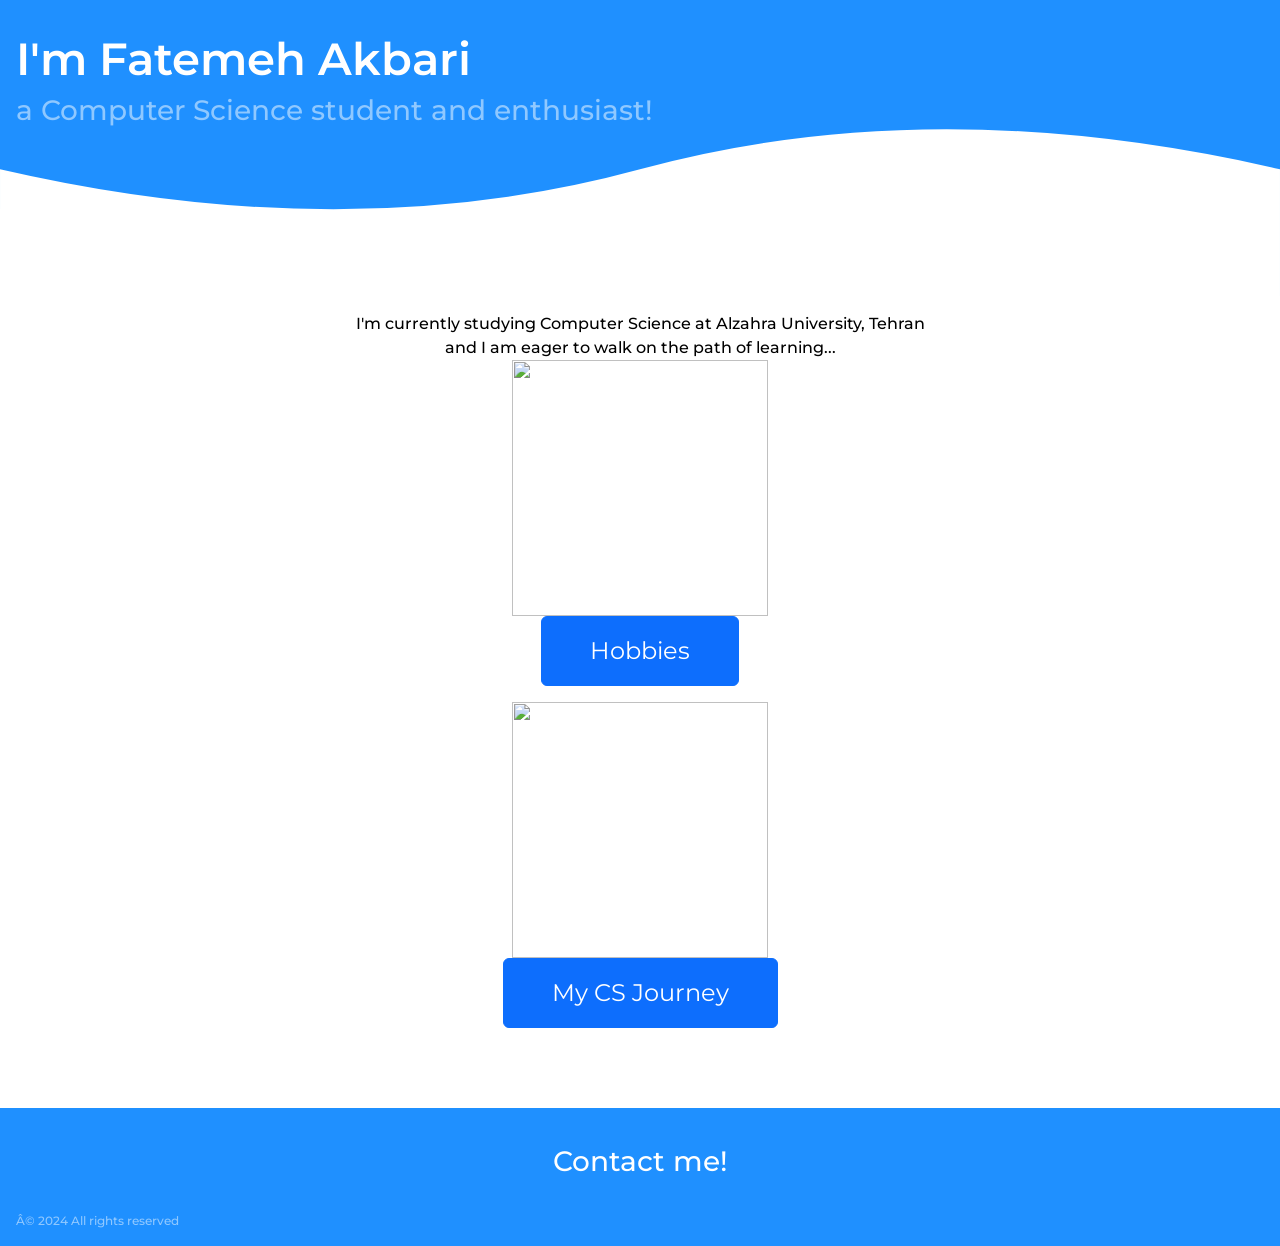
==== index.html @ 22872763 "Sat, Sep 7, 2024, 5:26 PM +03:30" ====
<!DOCTYPE html>

<html lang="en">
    <head>
        <link href="https://cdn.jsdelivr.net/npm/bootstrap@5.2.3/dist/css/bootstrap.min.css" rel="stylesheet" integrity="sha384-rbsA2VBKQhggwzxH7pPCaAqO46MgnOM80zW1RWuH61DGLwZJEdK2Kadq2F9CUG65" crossorigin="anonymous">
        <script src="https://cdn.jsdelivr.net/npm/bootstrap@5.2.3/dist/js/bootstrap.bundle.min.js" integrity="sha384-kenU1KFdBIe4zVF0s0G1M5b4hcpxyD9F7jL+jjXkk+Q2h455rYXK/7HAuoJl+0I4" crossorigin="anonymous"></script>
        <link rel="preconnect" href="https://fonts.googleapis.com">
        <link rel="preconnect" href="https://fonts.gstatic.com" crossorigin>
        <link href="https://fonts.googleapis.com/css2?family=Montserrat:ital,wght@0,100..900;1,100..900&display=swap" rel="stylesheet">
        <link href="styles.css" rel="stylesheet">
        <meta name="viewport" content="width=device-width, initial-scale=1.0">
        <title>My Webpage</title>
    </head>
    <body>
        <div class="header">
            <h1 class="montserrat-h1">I'm Fatemeh Akbari</h1>
            <h2 class="montserrat-fade">a Computer Science student and enthusiast!</h2>
            <div class="waveContainer">
                <svg class="wave" viewBox="0 0 1440 320">
                    <path fill="#FFFFFF" fill-opacity="1" d="M0,160 Q390,250 720,160 T1440,160 L1440,320 L0,320 Z"></path>
                </svg>
                <svg class="wave" viewBox="0 0 1440 320">
                    <path fill="#FFFFFF" fill-opacity="1" d="M0,160 Q390,250 720,160 T1440,160 L1440,320 L0,320 Z"></path>
                </svg>
            </div>
        </div>

        <div class="montserrat-main">
            <div style="text-align: center;">I'm currently studying Computer Science at Alzahra University, Tehran</div>
            <div style="text-align: center;">and I am eager to walk on the path of learning...</div>
        </div>

        <div style="text-align: center;">
            <img src="https://i.imgur.com/BVghCKw.png">
        </div>

        <div style="text-align: center; margin-bottom: 1rem;">
            <a class="btn btn-primary" href="#" role="button"
               style="--bs-btn-padding-y: 1rem; --bs-btn-padding-x: 3rem; --bs-btn-font-size: 1.5rem; --bs-btn-font-family: Montserrat;">
                    Hobbies
            </a>
        </div>

        <div style="text-align: center;">
            <img src="https://i.imgur.com/1L69qIW.png">
        </div>

        <div style="text-align: center;">
            <a class="btn btn-primary" href="#" role="button"
               style="--bs-btn-padding-y: 1rem; --bs-btn-padding-x: 3rem; --bs-btn-font-size: 1.5rem; --bs-btn-font-family: Montserrat; margin-bottom: 5rem;">
                    My CS Journey
            </a>
        </div>

        <footer class="montserrat-fade">
            <a href="#" style="text-decoration: none; color: #fff;">Contact me!</a>
            <p style="font-size: 0.75rem; position: absolute; bottom: 0;">© 2024 All rights reserved</p>
        </footer>
    </body>
</html>
---- styles.css ----
body {
    background-color: #fff;
    color: #212529;
    font-size: 16px;
    font-weight: 400;
    line-height: 1.5;
    margin: 0;
    text-align: center;
}

.montserrat-h1 {
    font-family: "Montserrat", sans-serif;
    font-size: 45px;
    font-weight: 600;
    font-style: normal;
}

.montserrat-fade {
    font-family: "Montserrat", sans-serif;
    font-size: 28px;
    font-weight: 500;
    font-style: normal;
    color: rgba(255, 255, 255, 0.5);
}

.montserrat-main {
    font-family: "Montserrat", sans-serif;
    font-size: 1rem;
    font-weight: 500;
    font-style: normal;
    color: #000;
}

.header {
    background:
        linear-gradient(to right, rgba(31, 144, 255, 1), rgba(31, 144, 255, 0)),
        url('https://www.transparentpng.com/download/pattern/p3NBVZ-data-security-and-privacy-software-services-safe-data.png'),
        #1F90FF;
    color: #fff;
    position: relative;
    margin-bottom: 1rem;
    padding-top: 2rem;
    padding-bottom: 10rem;
    padding-right: 1rem;
    padding-left: 1rem;
    text-align: left;
}

.waveContainer {
    position: absolute;
    bottom: 0;
    width: 200%;
    height: auto;
    margin-left: -1rem;
    margin-bottom: -1rem;
    display: flex;
}

.waveStatic {
    width: 100%;
    height: auto;
    bottom: 0;
    margin-left: -1rem;
    position: absolute;
}

.wave {
    width: 50%; /* Each wave takes half the container width */
    height: auto;
    animation: waveMove 10s linear infinite;
}

@keyframes waveAnimation {
    0%  { d: path("M0,160 Q390,250 720,160 T1440,160 L1440,320 L0,320 Z"); }
    50% { d: path("M0,140 Q390,270 720,140 T1440,140 L1440,320 L0,320 Z"); }
    100%{ d: path("M0,160 Q390,250 720,160 T1440,160 L1440,320 L0,320 Z"); }
}

.wave path {
    animation: waveAnimation 5s infinite;
}

@keyframes waveMove {
    0% { transform: translateX(0); }
    100% { transform: translateX(-100%); }
}


img {
    width: 16rem;
    height: 16rem;
}

footer {
    background:
        linear-gradient(to right, rgba(31, 144, 255, 1), rgba(31, 144, 255, 0)),
        url('https://www.transparentpng.com/download/pattern/p3NBVZ-data-security-and-privacy-software-services-safe-data.png'),
        #1F90FF;
    color: #fff;
    font-size: 2rem;
    position: relative;
    padding-top: 2rem;
    padding-bottom: 4rem;
    padding-right: 1rem;
    padding-left: 1rem;
}
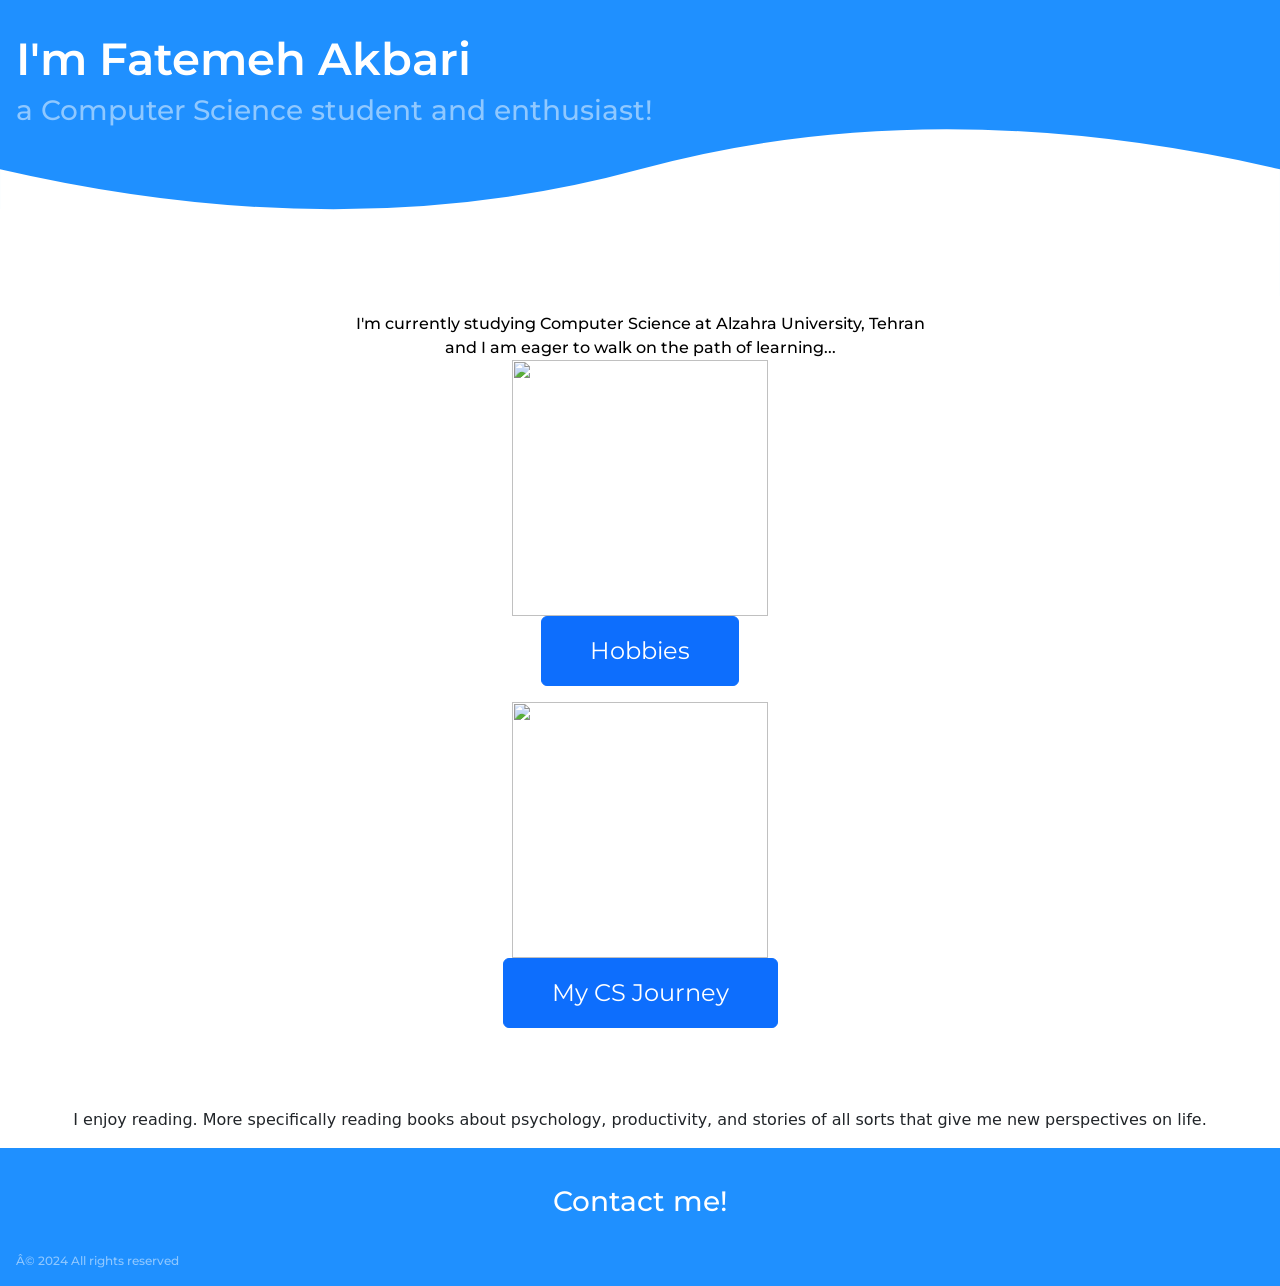
==== commit 5dc7b882: "Sat, Sep 7, 2024, 5:33 PM +03:30" ====
--- a/index.html
+++ b/index.html
@@ -52,6 +52,13 @@
             </a>
         </div>
 
+        <div>
+            <p>
+                I enjoy reading. More specifically reading books about psychology, productivity,
+                and stories of all sorts that give me new perspectives on life.
+            </p>
+        </div>
+
         <footer class="montserrat-fade">
             <a href="#" style="text-decoration: none; color: #fff;">Contact me!</a>
             <p style="font-size: 0.75rem; position: absolute; bottom: 0;">© 2024 All rights reserved</p>
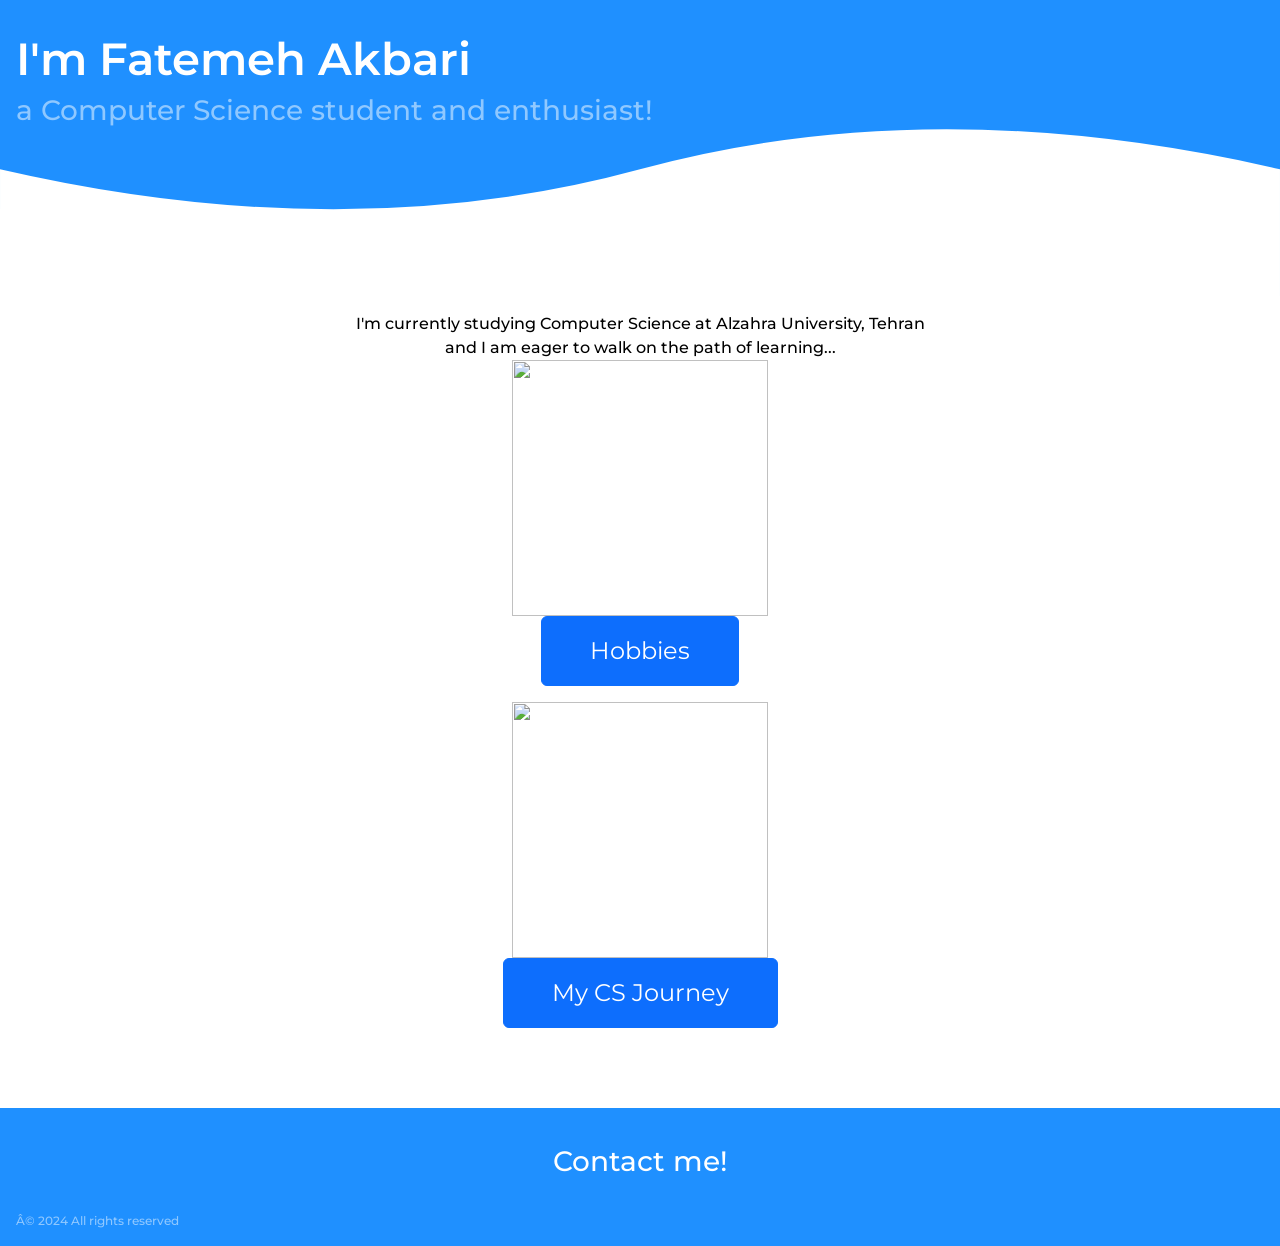
==== commit 073a3398: "Sat, Sep 7, 2024, 5:36 PM +03:30" ====
--- a/index.html
+++ b/index.html
@@ -52,13 +52,6 @@
             </a>
         </div>
 
-        <div>
-            <p>
-                I enjoy reading. More specifically reading books about psychology, productivity,
-                and stories of all sorts that give me new perspectives on life.
-            </p>
-        </div>
-
         <footer class="montserrat-fade">
             <a href="#" style="text-decoration: none; color: #fff;">Contact me!</a>
             <p style="font-size: 0.75rem; position: absolute; bottom: 0;">© 2024 All rights reserved</p>
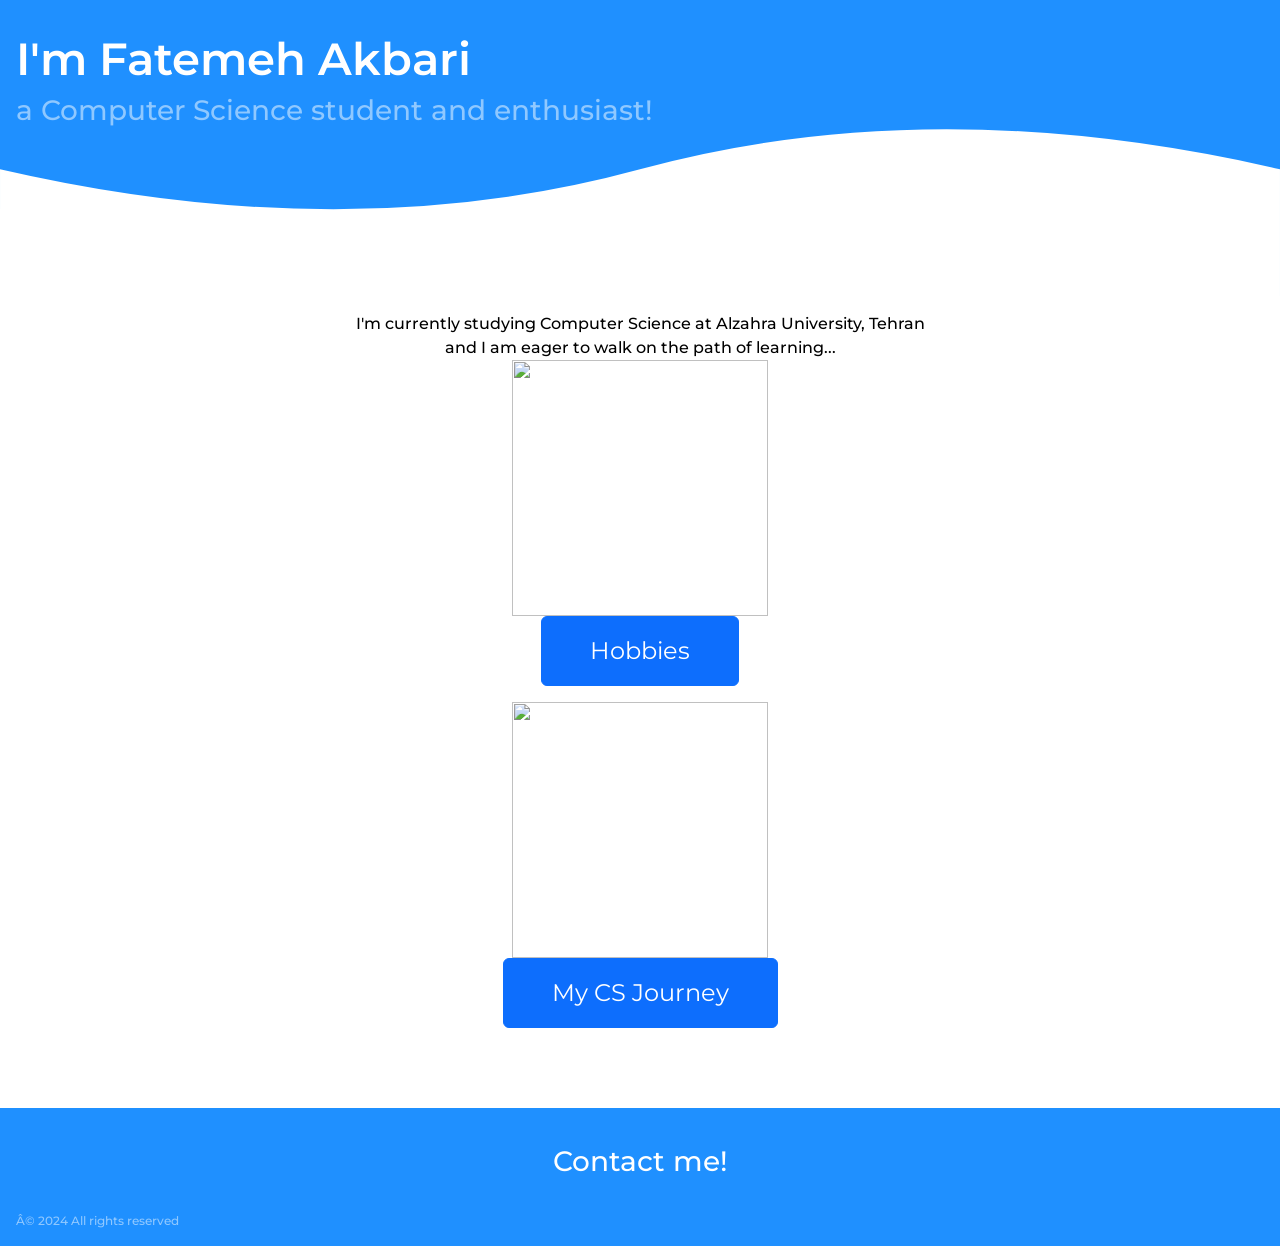
==== commit f8d79cda: "Tue, Sep 10, 2024, 10:09 AM +03:30" ====
--- a/index.html
+++ b/index.html
@@ -4,6 +4,7 @@
     <head>
         <link href="https://cdn.jsdelivr.net/npm/bootstrap@5.2.3/dist/css/bootstrap.min.css" rel="stylesheet" integrity="sha384-rbsA2VBKQhggwzxH7pPCaAqO46MgnOM80zW1RWuH61DGLwZJEdK2Kadq2F9CUG65" crossorigin="anonymous">
         <script src="https://cdn.jsdelivr.net/npm/bootstrap@5.2.3/dist/js/bootstrap.bundle.min.js" integrity="sha384-kenU1KFdBIe4zVF0s0G1M5b4hcpxyD9F7jL+jjXkk+Q2h455rYXK/7HAuoJl+0I4" crossorigin="anonymous"></script>
+        <link href="https://unpkg.com/aos@2.3.1/dist/aos.css" rel="stylesheet">
         <link rel="preconnect" href="https://fonts.googleapis.com">
         <link rel="preconnect" href="https://fonts.gstatic.com" crossorigin>
         <link href="https://fonts.googleapis.com/css2?family=Montserrat:ital,wght@0,100..900;1,100..900&display=swap" rel="stylesheet">
@@ -25,36 +26,41 @@
             </div>
         </div>
 
-        <div class="montserrat-main">
+        <div data-aos="fade-up" class="montserrat-main">
             <div style="text-align: center;">I'm currently studying Computer Science at Alzahra University, Tehran</div>
             <div style="text-align: center;">and I am eager to walk on the path of learning...</div>
         </div>
 
-        <div style="text-align: center;">
+        <div data-aos="fade-up" style="text-align: center;">
             <img src="https://i.imgur.com/BVghCKw.png">
         </div>
 
-        <div style="text-align: center; margin-bottom: 1rem;">
-            <a class="btn btn-primary" href="#" role="button"
+        <div data-aos="fade-up" style="text-align: center; margin-bottom: 1rem;">
+            <a class="btn btn-primary" href="hobbies.html" role="button"
                style="--bs-btn-padding-y: 1rem; --bs-btn-padding-x: 3rem; --bs-btn-font-size: 1.5rem; --bs-btn-font-family: Montserrat;">
                     Hobbies
             </a>
         </div>
 
-        <div style="text-align: center;">
+        <div data-aos="fade-up" style="text-align: center;">
             <img src="https://i.imgur.com/1L69qIW.png">
         </div>
 
-        <div style="text-align: center;">
-            <a class="btn btn-primary" href="#" role="button"
+        <div data-aos="fade-up" style="text-align: center;">
+            <a class="btn btn-primary" href="journey.html" role="button"
                style="--bs-btn-padding-y: 1rem; --bs-btn-padding-x: 3rem; --bs-btn-font-size: 1.5rem; --bs-btn-font-family: Montserrat; margin-bottom: 5rem;">
                     My CS Journey
             </a>
         </div>
 
         <footer class="montserrat-fade">
-            <a href="#" style="text-decoration: none; color: #fff;">Contact me!</a>
+            <a href="contact.html" style="text-decoration: none; color: #fff;">Contact me!</a>
             <p style="font-size: 0.75rem; position: absolute; bottom: 0;">© 2024 All rights reserved</p>
         </footer>
+
+        <script src="https://cdn.jsdelivr.net/npm/aos@2.3.4/dist/aos.js"></script>
+        <script>
+            AOS.init();
+        </script>
     </body>
 </html>
--- a/styles.css
+++ b/styles.css
@@ -104,3 +104,21 @@
     padding-right: 1rem;
     padding-left: 1rem;
 }
+
+.info {
+    background:
+        linear-gradient(to right, rgba(0, 0, 204, 1), rgba(51, 153, 255, 1)),
+        #000;
+    -webkit-background-clip: text;
+    color: transparent;
+    text-align: center;
+    font-family: "Montserrat", sans-serif;
+    font-weight: 500;
+    font-style: normal;
+    font-size: 1.25rem;
+    padding-top: .5rem;
+    padding-bottom: .5rem;
+    padding-left: 2rem;
+    padding-right: 2rem;
+}
+
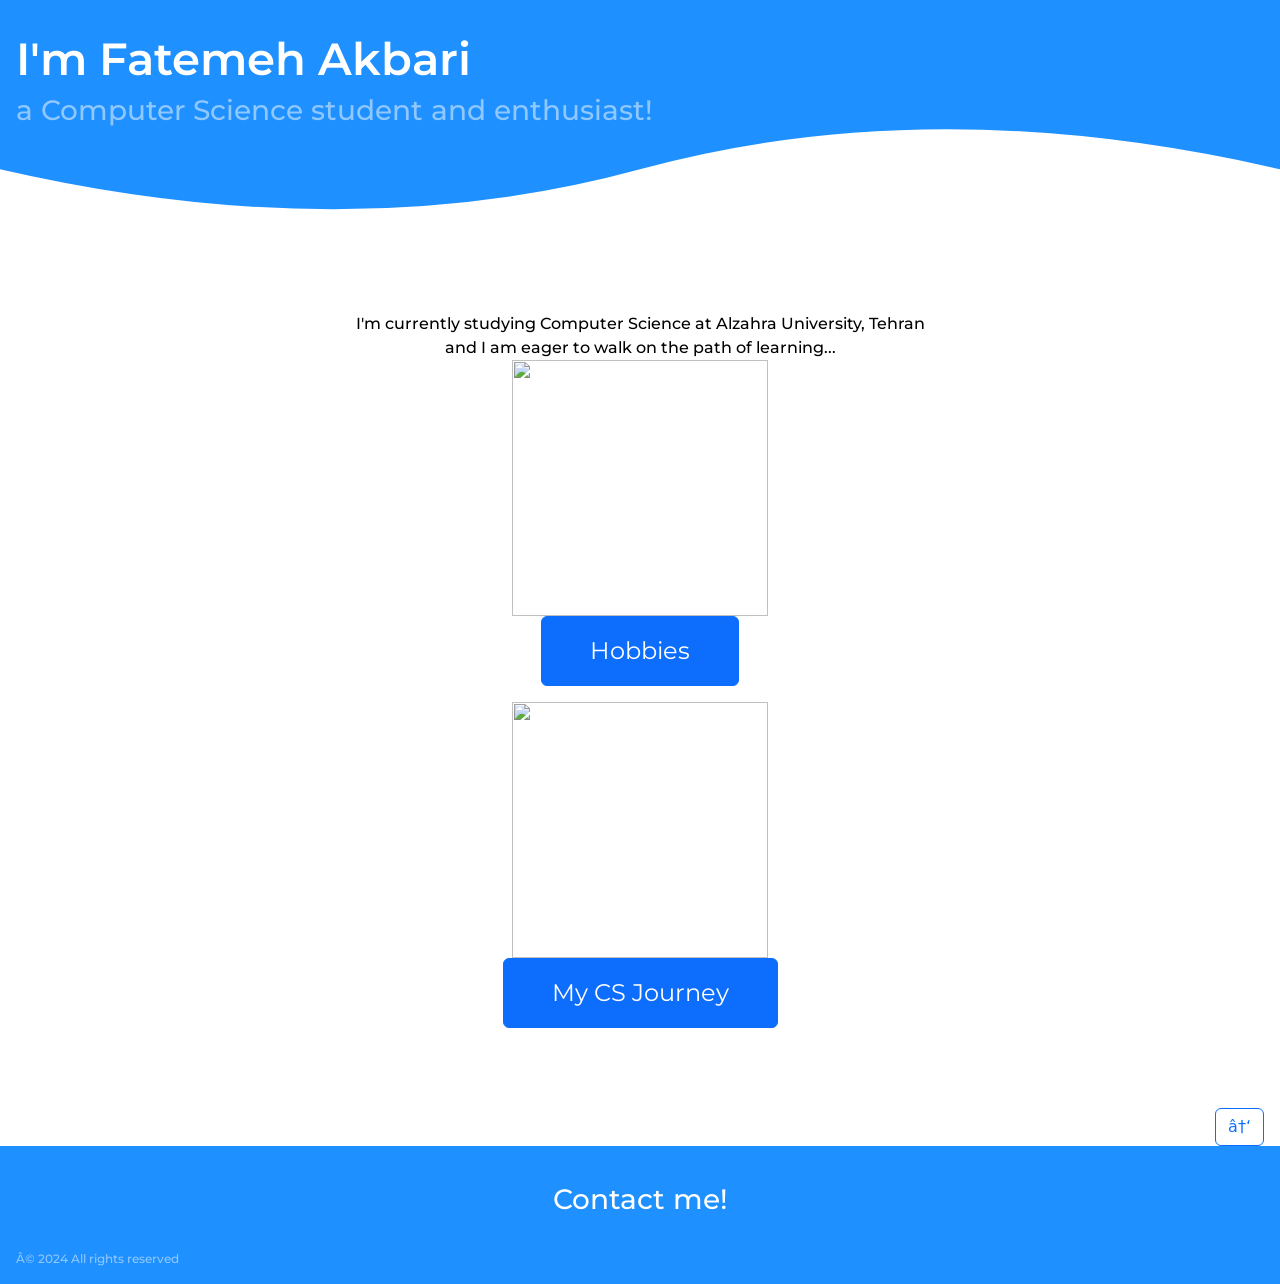
==== commit ba79c8ac: "Tue, Sep 10, 2024, 5:19 PM +03:30" ====
--- a/index.html
+++ b/index.html
@@ -53,8 +53,12 @@
             </a>
         </div>
 
+        <div style="text-align: right; padding-right: 1rem;">
+            <button type="button" class="btn btn-outline-primary">↑</button>
+        </div>
+
         <footer class="montserrat-fade">
-            <a href="contact.html" style="text-decoration: none; color: #fff;">Contact me!</a>
+            <a href="contact.html" style="text-decoration: none; color: #fff; text-align: left;">Contact me!</a>
             <p style="font-size: 0.75rem; position: absolute; bottom: 0;">© 2024 All rights reserved</p>
         </footer>
 
@@ -62,5 +66,19 @@
         <script>
             AOS.init();
         </script>
+        <script>
+            // Make the buttons look disabled once clicked
+            let buttons = document.querySelectorAll('.btn.btn-primary');
+            for (let i = 0; i < buttons.length; i++) {
+            buttons[i].addEventListener('click', function() {
+                buttons[i].classList.add('custom-disabled');
+            });
+            }
+
+            // Make a button that once clicked, it scrolls to the top
+            document.querySelector('.btn.btn-outline-primary').addEventListener('click', function() {
+                window.scrollTo({top: 0, behavior: 'smooth'});
+            })
+        </script>
     </body>
 </html>
--- a/styles.css
+++ b/styles.css
@@ -122,3 +122,6 @@
     padding-right: 2rem;
 }
 
+.custom-disabled {
+    opacity: 0.5;
+  }
